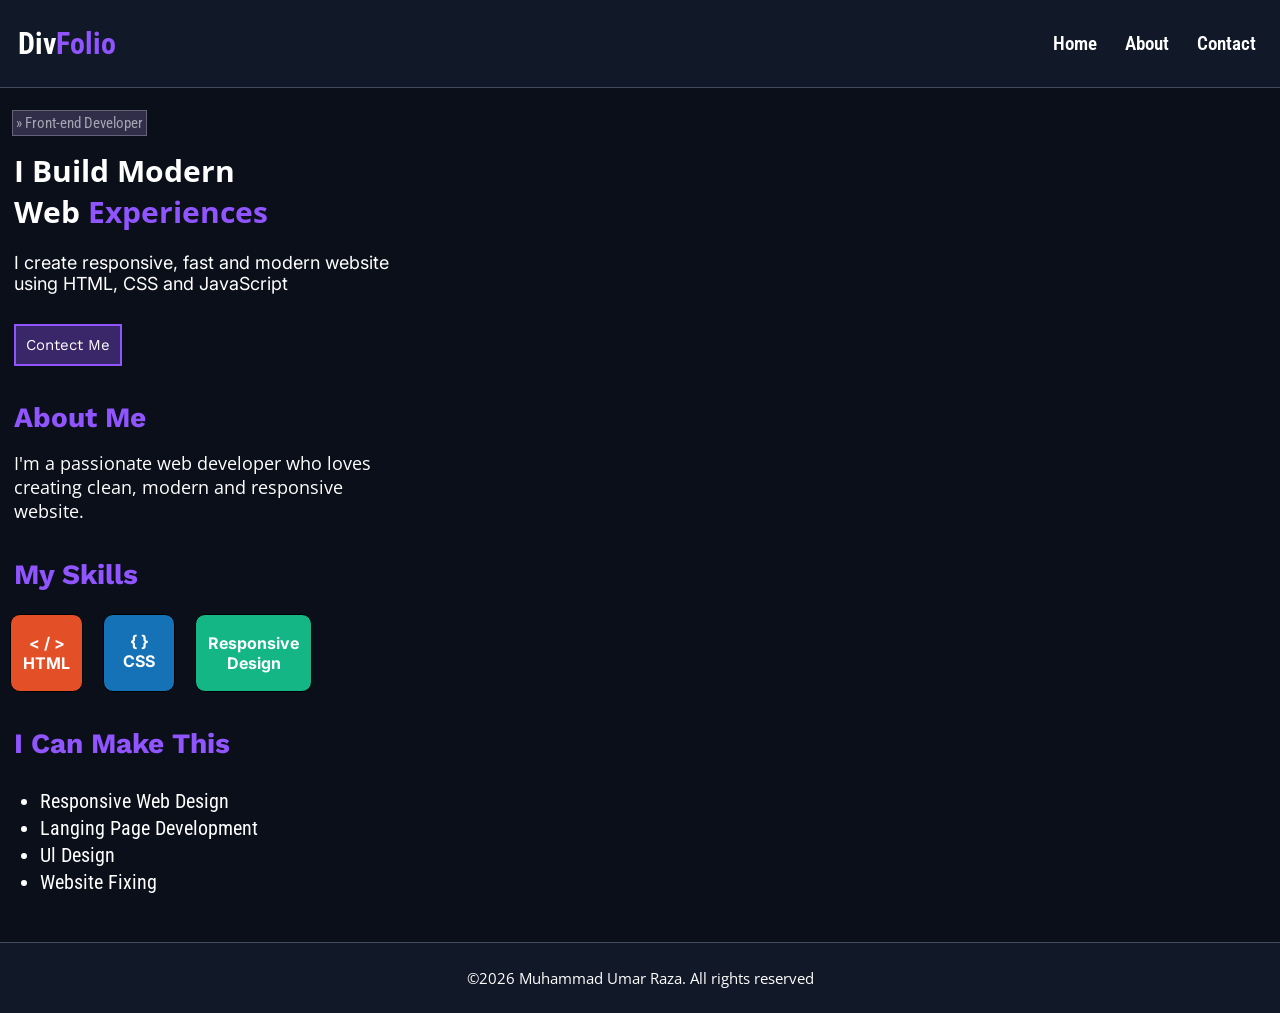
==== index.html @ 2a36b387 "Add files via upload Modern responsive portfolio website built with HTML & CSS." ====
<!DOCTYPE html>
<html lang="en">

<head>
    <meta charset="UTF-8">
    <meta name="viewport" content="width=device-width, initial-scale=1.0">
    <meta name="description"
        content="Front-end developer portfolio showcasing responsive web design skills using HTML and CSS">
    <meta name="author" content="Muhammad Umar Raza">
    <meta name="robots" content="index, follow">
    <title>DevFolio | Home</title>
    <link rel="stylesheet" href="style.css">
    <link rel="icon" type="images/png" href="logo.png">
    <!-- roboto condensed font -->
    <link rel="preconnect" href="https://fonts.googleapis.com">
    <link rel="preconnect" href="https://fonts.gstatic.com" crossorigin>
    <link href="https://fonts.googleapis.com/css2?family=Roboto+Condensed:ital,wght@0,100..900;1,100..900&display=swap"
        rel="stylesheet">
    <!-- open sans font -->
    <link rel="preconnect" href="https://fonts.googleapis.com">
    <link rel="preconnect" href="https://fonts.gstatic.com" crossorigin>
    <link href="https://fonts.googleapis.com/css2?family=Open+Sans:ital,wght@0,300..800;1,300..800&display=swap"
        rel="stylesheet">
    <!-- inter font -->
    <link rel="preconnect" href="https://fonts.googleapis.com">
    <link rel="preconnect" href="https://fonts.gstatic.com" crossorigin>
    <link
        href="https://fonts.googleapis.com/css2?family=Inter:ital,opsz,wght@0,14..32,100..900;1,14..32,100..900&display=swap"
        rel="stylesheet">
    <!-- work sans font -->
    <link rel="preconnect" href="https://fonts.googleapis.com">
    <link rel="preconnect" href="https://fonts.gstatic.com" crossorigin>
    <link href="https://fonts.googleapis.com/css2?family=Work+Sans:ital,wght@0,100..900;1,100..900&display=swap"
        rel="stylesheet">
</head>

<body>
    <header>
        <nav class="navbar">
            <div class="first">
                <ul>
                    <li>
                        <a href="index.html">
                            <h1 class="logoh1"><span class="dev">Div</span><span class="folio">Folio</span>
                            </h1>
                        </a>
                    </li>
                </ul>
            </div>
            <div class="last">
                <ul>
                    <li><a href="index.html">Home</a></li>
                    <li><a href="about.html">About</a></li>
                    <li><a href="contact.html">Contact</a></li>
                </ul>
            </div>
        </nav>
    </header>
    <main class="container">
        <p class="frontend">
            &raquo; Front-end Developer
        </p>
        <h1 class="mainh1">I build modern <br> web <span class="experiences">experiences</span></h1>
        <p class="intro">I create responsive, fast and modern website using HTML, CSS and JavaScript</p>

        <div class="aofcontact"><a href="contact.html" class="contactme">Contect Me</a></div>
        <h3 class="h3">About Me</h3>
        <p class="aboutmeh3">I'm a passionate web developer who loves creating clean, modern and responsive website.</p>
        <h3 class="mskill">My Skills</h3>
        <div class="skillbox">
            <div class="skill skill1"> &lt; &sol; &gt; <br>HTML</div>
            <div class="skill skill2"> &lcub; &rcub; <br>CSS</div>
            <div class="skill skill3"> Responsive <br>Design</div>

        </div>
        <div>
            <h3 class="lastcontent">I Can Make This</h3>
            <ul>
                <li class="points">Responsive web design</li>
                <li class="points">Langing page development</li>
                <li class="points">Ul design</li>
                <li class="points">Website Fixing</li>
            </ul>
        </div>
    </main>
    <footer class="footer">
        <p class="footpara">&copy;2026 Muhammad Umar Raza. All rights reserved</p>
    </footer>
</body>


</html>
---- style.css ----
body {
    margin: 0;
    padding: 0;
    overflow-x: auto;
    background-color: #0B0F1A;
    min-height: 100vh;
    display: flex;
    flex-direction: column;
}

header {
    position: sticky;
    top: 0;
    z-index: 5;

}

.navbar {
    background-color: #111827;
    margin: 0;
    overflow-x: auto;
    border-bottom: 1px solid rgb(70, 74, 97);
    display: flex;
    align-items: center;
    justify-content: space-between;
}

.navbar li {
    margin: 10px 0;
    list-style: none;
    user-select: none;
}

.navbar .last li {
    margin: 10px 8px;
}

.navbar a:link {
    text-decoration: none;
    font-family: "Roboto Condensed", sans-serif;
    font-weight: 600;
    color: #ffffff;
    cursor: pointer;
    -webkit-tap-highlight-color: transparent;
}

.navbar a:visited {
    color: #ffffff;
}

.navbar a:hover {
    color: #cda8f7;
}

.navbar a:active {
    color: #ffffff;
}

.navbar .logoh1 {
    font-size: 22px;
}

.navbar .dev {
    color: #ffffff;
}

.navbar .folio {
    color: #9055ff;
}

.navbar .first {
    margin-left: -22px;

}

.navbar .last ul {
    display: flex;
}

.navbar .last {
    margin-right: 10px;
    font-size: 16px;
}

.frontend {
    color: #ffffff91;
    font-family: "Roboto Condensed", sans-serif;
    font-size: 13px;
    margin: 12px;
    margin-top: 22px;
    border: 1px solid rgba(255, 255, 255, 0.253);
    display: inline-block;
    padding: 3px;
    background-color: #ab93e03d;


}

main {
    flex: 1;
}

.container .experiences {
    color: #9055ff;
}

.container .mainh1 {
    color: #ffffff;
    font-family: "Open Sans", sans-serif;
    font-size: 25px;
    margin-top: 1px;
    text-transform: capitalize;
    margin-left: 12px;
}

.contactme {
    color: #ffffff;
    border: 2px solid #9055ff;
    background-color: #9055ff59;
    text-decoration: none;
    user-select: none;
    padding: 6px;
    margin-left: 12px;
    margin-top: 10px;
    display: inline-block;
    font-family: "Work Sans", sans-serif;
    font-size: 14px;
}

.aofcontact a:link {
    color: #ffffff;
    -webkit-tap-highlight-color: transparent;
}

.aofcontact a:hover {
    background-color: #9055ff;
}

.container .intro {
    color: #ffffff;
    font-family: "Inter", sans-serif;
    font-size: 13px;
    width: 300px;
    margin-left: 12px;
}

.skillbox {
    display: flex;
    margin-top: -8px;
}

.skill {
    margin: 0 10px;
    padding: 16px 10px;
    text-align: center;
    justify-self: center;
    border: 1px solid black;
    border-radius: 10px;
    font-family: "Inter", sans-serif;
}

.skill1 {
    background-color: #E34F26;
    color: #ffffff;
    font-weight: 700;
}

.skill2 {
    background-color: #1572B6;
    color: #ffffff;
    font-weight: 700;
    padding: 16px 16px;

}

.skill3 {
    background-color: #15b686;
    color: #ffffff;
    font-weight: 700;
    padding: 16px 16px;
}

.mskill {
    color: #9055ff;
    font-family: "Work Sans", sans-serif;
    font-weight: 700;
    margin-left: 10px;
    margin-top: 30px;

}

.h3 {
    color: #9055ff;
    font-family: "Work Sans", sans-serif;
    margin-top: 30px;
    margin-left: 12px;
}

.aboutmeh3 {
    margin-left: 12px;
    margin-top: -11px;
    width: 300px;
    color: #ffffff;
    font-family: "Open Sans", sans-serif;
    font-size: 14px;
}

.footpara {
    color: #ffffff;
    margin: 25px 40px;

}

.footer {
    background-color: #111827;
    border-top: 1px solid rgb(70, 74, 97);
    margin-top: 30px;
    display: flex;
    align-items: center;
    justify-content: center;
    font-family: "Open Sans", sans-serif;
    font-size: 15px;
    text-align: center;

}

.lastcontent {
    color: #9055ff;
    font-family: "Work Sans", sans-serif;
    font-weight: 700;
    margin-left: 10px;
    margin-top: 30px;
}

.points {
    color: #ffffff;
    font-family: "Roboto Condensed", sans-serif;
    text-transform: capitalize;
    line-height: 25px;
    font-size: 15px;
}

.about {
    display: flex;
    flex-direction: column;
    text-align: center;
}

.about h2 {
    color: #ffffff;
    font-family: "Inter", sans-serif;
    font-size: 26px;
}

.about .me {
    color: #9055ff;
}

.about p {
    color: #b5b7d1;
    font-family: "Inter", sans-serif;
    margin: 20px 50px;

}

section {
    flex: 1;
}

.contactof {
    color: #ffffff;
    font-family: "Inter", sans-serif;
    font-size: 26px;
}

.contme {
    color: #9055ff;

}

.fullcontact {
    display: flex;
    align-items: center;
    flex-direction: column;
}

.firstpara {
    color: #ffffff;
    margin: 10px 50px;
    font-size: 16px;
    font-family: "Inter", sans-serif;
}

.no {
    color: white;
    font-family: "Roboto Condensed", sans-serif;
}

.no a:link {
    color: #9055ff;
    text-decoration: none;
}
.no a:visited{
    color: #9055ff;
}
.no a:hover{
    text-decoration: underline;
}

@media only screen and (min-width: 500px) {
    .navbar li {
        margin: 26px 0;
    }
    .navbar .last li {
    margin: 10px 14px;
}
.navbar .logoh1 {
    font-size: 30px;
}
.navbar .last {
    margin-right: 10px;
    font-size: 19px;
}
.frontend{
    font-size: 15px;
}
.container .mainh1 {
    font-size: 30px;
    margin-top: 2px;
    margin-left: 14px;
}

.contactme {
    padding: 10px;
    margin-left: 14px;
    margin-top: 12px;
    font-size: 15px;
}

.container .intro {
    font-size: 16px;
    width: 400px;
    margin-left: 14px;
}

.skillbox {
    margin-top: -5px;
}

.skill {
    margin: 0 10px;
    padding: 18px 12px;
}


.skill2 {
    padding: 16px 19px;

}


.mskill {
    margin-left: 14px;
    margin-top: 35px;
    font-size: 24px;

}

.h3 {
    margin-top: 35px;
    margin-left: 14px;
    font-size: 24px;
}

.aboutmeh3 {
    margin-left: 14px;
    margin-top: -11px;
    width: 400px;
    font-size: 16px;
}

.lastcontent {
    margin-left: 14px;
    margin-top: 35px;
    font-size: 24px;
}

.points {
    line-height: 27px;
    font-size: 17px;
}

.about h2 {
    font-size: 30px;
}

.about p {
    margin: 20px 70px;
    font-size: 18px;
}

.contactof {
    font-size: 30px;
}


.firstpara {
    margin: 12px 50px;
    font-size: 18px;
}

.no {
    font-size: 18px;
}

}

@media only screen and (min-width: 1024px) {
  
.about p {
    margin: 20px 280px;
}

.no {
    font-size: 18px;
    margin-top: 30px;
}
.container .intro {
    font-size: 18px;
}
.mskill{
    font-size: 28px;
}
.h3{
    font-size: 28px;
}
.aboutmeh3{
    font-size: 18px;
}
.lastcontent{
    font-size: 28px;
}
.points{
    font-size: 20px;
}
.about h2{
    font-size: 35px;
}
.about p{
    font-size: 20px;
}
.contactof{
    font-size: 35px;
}
.firstpara{
    font-size: 20px;
}
.no{
    font-size: 20px;
}
}
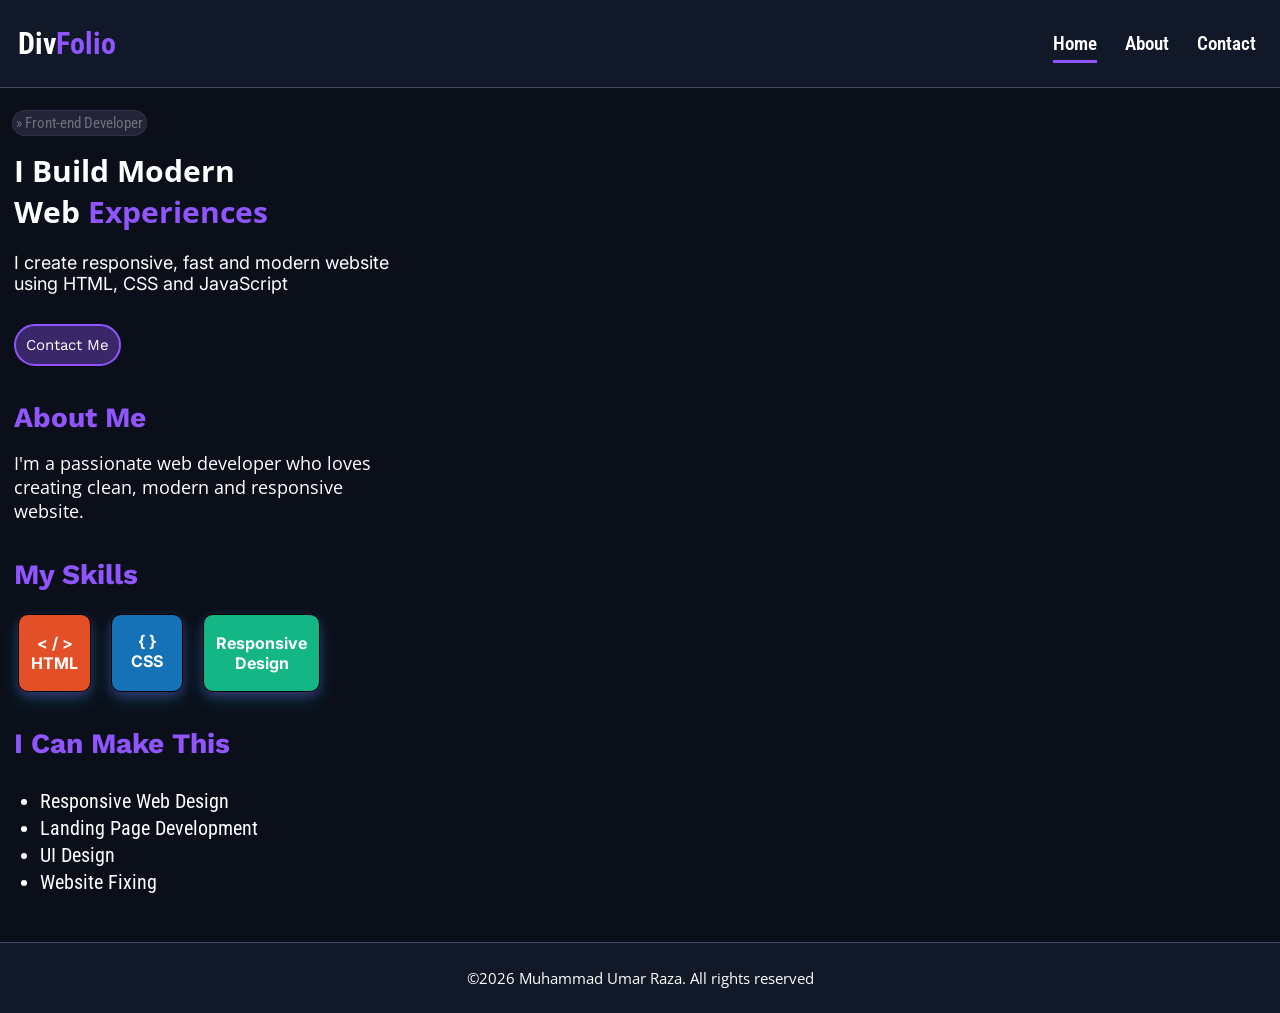
==== commit 5c230310: "Fix navigation links and typos in index.html Updated navigation links and corrected typos in the con" ====
--- a/index.html
+++ b/index.html
@@ -49,7 +49,7 @@
             </div>
             <div class="last">
                 <ul>
-                    <li><a href="index.html">Home</a></li>
+                    <li><a href="index.html" class="activebutton">Home</a></li>
                     <li><a href="about.html">About</a></li>
                     <li><a href="contact.html">Contact</a></li>
                 </ul>
@@ -63,7 +63,7 @@
         <h1 class="mainh1">I build modern <br> web <span class="experiences">experiences</span></h1>
         <p class="intro">I create responsive, fast and modern website using HTML, CSS and JavaScript</p>
 
-        <div class="aofcontact"><a href="contact.html" class="contactme">Contect Me</a></div>
+        <div class="aofcontact"><a href="contact.html" class="contactme">Contact Me</a></div>
         <h3 class="h3">About Me</h3>
         <p class="aboutmeh3">I'm a passionate web developer who loves creating clean, modern and responsive website.</p>
         <h3 class="mskill">My Skills</h3>
@@ -77,8 +77,8 @@
             <h3 class="lastcontent">I Can Make This</h3>
             <ul>
                 <li class="points">Responsive web design</li>
-                <li class="points">Langing page development</li>
-                <li class="points">Ul design</li>
+                <li class="points">Landing page development</li>
+                <li class="points">UI design</li>
                 <li class="points">Website Fixing</li>
             </ul>
         </div>
@@ -89,4 +89,4 @@
 </body>
 
 
-</html>+</html>
--- a/style.css
+++ b/style.css
@@ -49,7 +49,7 @@
 }
 
 .navbar a:hover {
-    color: #cda8f7;
+    color: #f0e3ff;
 }
 
 .navbar a:active {
@@ -81,17 +81,23 @@
     margin-right: 10px;
     font-size: 16px;
 }
-
+.last a.activebutton{
+    text-decoration: underline;
+    text-decoration-color: #9055ff;
+    text-decoration-thickness: 3px;
+    text-underline-offset: 10px;
+}
 .frontend {
-    color: #ffffff91;
+    color: #ffffff59;
     font-family: "Roboto Condensed", sans-serif;
     font-size: 13px;
     margin: 12px;
     margin-top: 22px;
-    border: 1px solid rgba(255, 255, 255, 0.253);
+    border: 1px solid rgba(255, 255, 255, 0.062);
     display: inline-block;
     padding: 3px;
-    background-color: #ab93e03d;
+    background-color: #ab93e028;
+    border-radius: 14px;
 
 
 }
@@ -125,6 +131,7 @@
     display: inline-block;
     font-family: "Work Sans", sans-serif;
     font-size: 14px;
+    border-radius: 25px;
 }
 
 .aofcontact a:link {
@@ -139,7 +146,7 @@
 .container .intro {
     color: #ffffff;
     font-family: "Inter", sans-serif;
-    font-size: 13px;
+    font-size: 15px;
     width: 300px;
     margin-left: 12px;
 }
@@ -147,6 +154,7 @@
 .skillbox {
     display: flex;
     margin-top: -8px;
+    margin-left: 8px;
 }
 
 .skill {
@@ -157,6 +165,8 @@
     border: 1px solid black;
     border-radius: 10px;
     font-family: "Inter", sans-serif;
+    box-shadow: 0 4px 10px rgba(144, 85, 255, 0.3),
+                0 8px 20px rgba(0, 255, 255, 0.15);
 }
 
 .skill1 {
@@ -202,7 +212,7 @@
     width: 300px;
     color: #ffffff;
     font-family: "Open Sans", sans-serif;
-    font-size: 14px;
+    font-size: 15px;
 }
 
 .footpara {
@@ -237,7 +247,7 @@
     font-family: "Roboto Condensed", sans-serif;
     text-transform: capitalize;
     line-height: 25px;
-    font-size: 15px;
+    font-size: 16px;
 }
 
 .about {
@@ -260,6 +270,8 @@
     color: #b5b7d1;
     font-family: "Inter", sans-serif;
     margin: 20px 50px;
+    border-bottom: 3px solid #b5b7d1;
+    padding-bottom: 20px;
 
 }
 
@@ -275,7 +287,6 @@
 
 .contme {
     color: #9055ff;
-
 }
 
 .fullcontact {
@@ -285,26 +296,38 @@
 }
 
 .firstpara {
-    color: #ffffff;
-    margin: 10px 50px;
+    color: #b5b7d1;
     font-size: 16px;
     font-family: "Inter", sans-serif;
-}
-
+    border-bottom: 3px solid #b5b7d1;
+    padding-bottom: 20px;
+
+}
+.secpara{
+    margin-top: 30px;
+}
+.firstcontainer{
+    margin: 10px 15vw;
+    text-align: center;
+}
 .no {
-    color: white;
+    color: #9055ff;
     font-family: "Roboto Condensed", sans-serif;
+    padding-bottom: 15px;
+    padding: 2px 50px;
 }
 
 .no a:link {
-    color: #9055ff;
+    color: #ffffff;
     text-decoration: none;
+    margin-left: 12px;
 }
 .no a:visited{
-    color: #9055ff;
+    color: #ffffff;
 }
 .no a:hover{
     text-decoration: underline;
+    text-decoration-color: #a6caff;
 }
 
 @media only screen and (min-width: 500px) {
@@ -458,4 +481,4 @@
 .no{
     font-size: 20px;
 }
-}+}
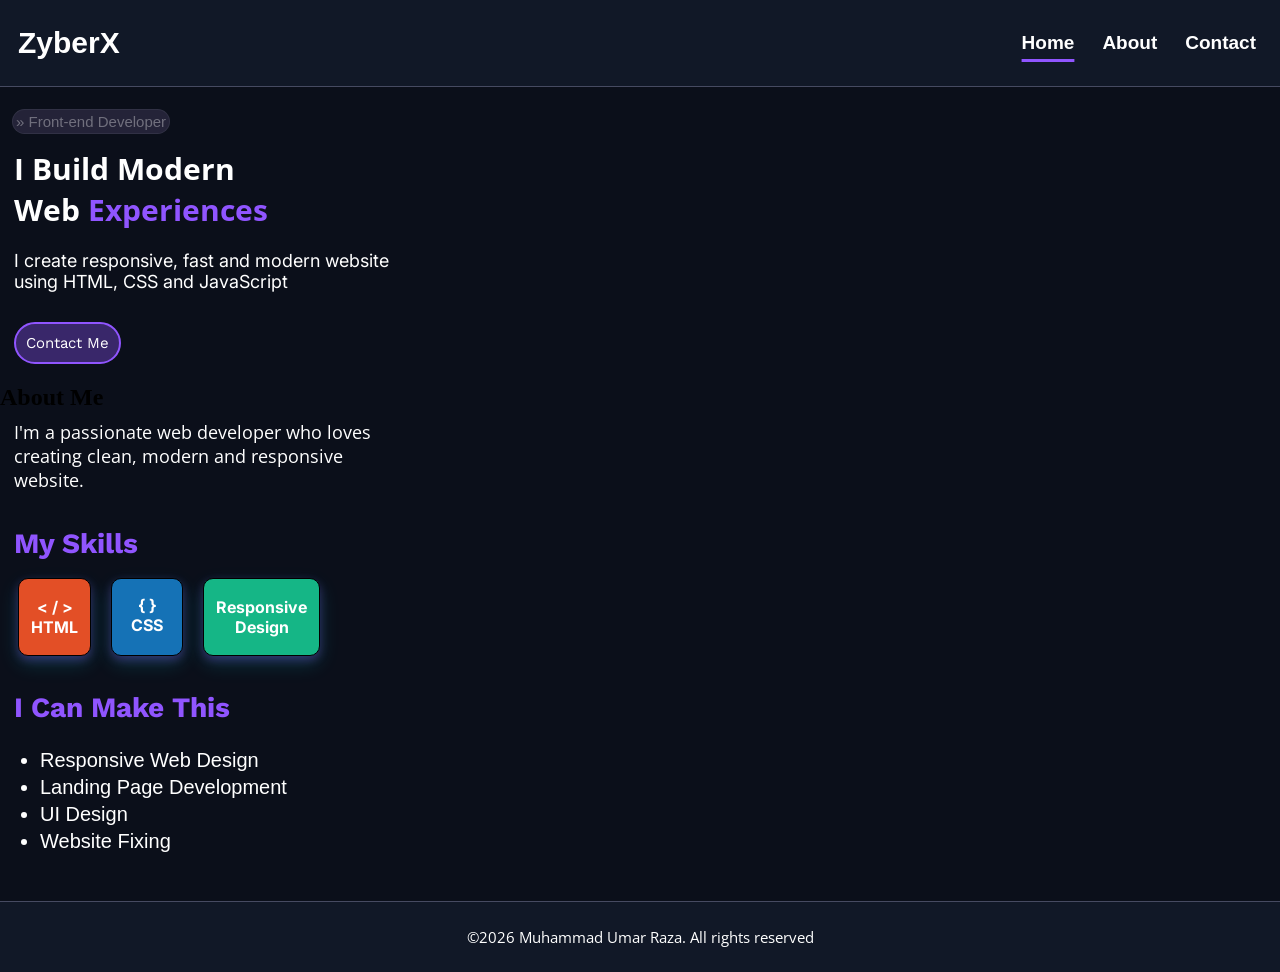
==== commit f875a8d2: "Update index.html" ====
--- a/index.html
+++ b/index.html
@@ -4,18 +4,15 @@
 <head>
     <meta charset="UTF-8">
     <meta name="viewport" content="width=device-width, initial-scale=1.0">
-    <meta name="description"
-        content="Front-end developer portfolio showcasing responsive web design skills using HTML and CSS">
+    <meta name="description" content="Front-end developer portfolio showcasing responsive web design skills using HTML and CSS">
     <meta name="author" content="Muhammad Umar Raza">
+    <meta name="creator" content="Muhammad Umar Raza">
+<meta name="publisher" content="Muhammad Umar Raza">
     <meta name="robots" content="index, follow">
-    <title>DevFolio | Home</title>
+    <meta name="theme-color" content="#0B0F1A">
+    <title>ZyberX | Home</title>
     <link rel="stylesheet" href="style.css">
     <link rel="icon" type="images/png" href="logo.png">
-    <!-- roboto condensed font -->
-    <link rel="preconnect" href="https://fonts.googleapis.com">
-    <link rel="preconnect" href="https://fonts.gstatic.com" crossorigin>
-    <link href="https://fonts.googleapis.com/css2?family=Roboto+Condensed:ital,wght@0,100..900;1,100..900&display=swap"
-        rel="stylesheet">
     <!-- open sans font -->
     <link rel="preconnect" href="https://fonts.googleapis.com">
     <link rel="preconnect" href="https://fonts.gstatic.com" crossorigin>
@@ -41,7 +38,7 @@
                 <ul>
                     <li>
                         <a href="index.html">
-                            <h1 class="logoh1"><span class="dev">Div</span><span class="folio">Folio</span>
+                            <h1 class="logoh1">Zyber<span class="x">X</span>
                             </h1>
                         </a>
                     </li>
@@ -64,9 +61,10 @@
         <p class="intro">I create responsive, fast and modern website using HTML, CSS and JavaScript</p>
 
         <div class="aofcontact"><a href="contact.html" class="contactme">Contact Me</a></div>
-        <h3 class="h3">About Me</h3>
+        
+        <h2 class="ah3">About Me</h2>
         <p class="aboutmeh3">I'm a passionate web developer who loves creating clean, modern and responsive website.</p>
-        <h3 class="mskill">My Skills</h3>
+        <h2 class="mskill">My Skills</h2>
         <div class="skillbox">
             <div class="skill skill1"> &lt; &sol; &gt; <br>HTML</div>
             <div class="skill skill2"> &lcub; &rcub; <br>CSS</div>
@@ -74,7 +72,7 @@
 
         </div>
         <div>
-            <h3 class="lastcontent">I Can Make This</h3>
+            <h2 class="lastcontent">I Can Make This</h2>
             <ul>
                 <li class="points">Responsive web design</li>
                 <li class="points">Landing page development</li>
--- a/style.css
+++ b/style.css
@@ -428,7 +428,6 @@
 
 
 .firstpara {
-    margin: 12px 50px;
     font-size: 18px;
 }
 
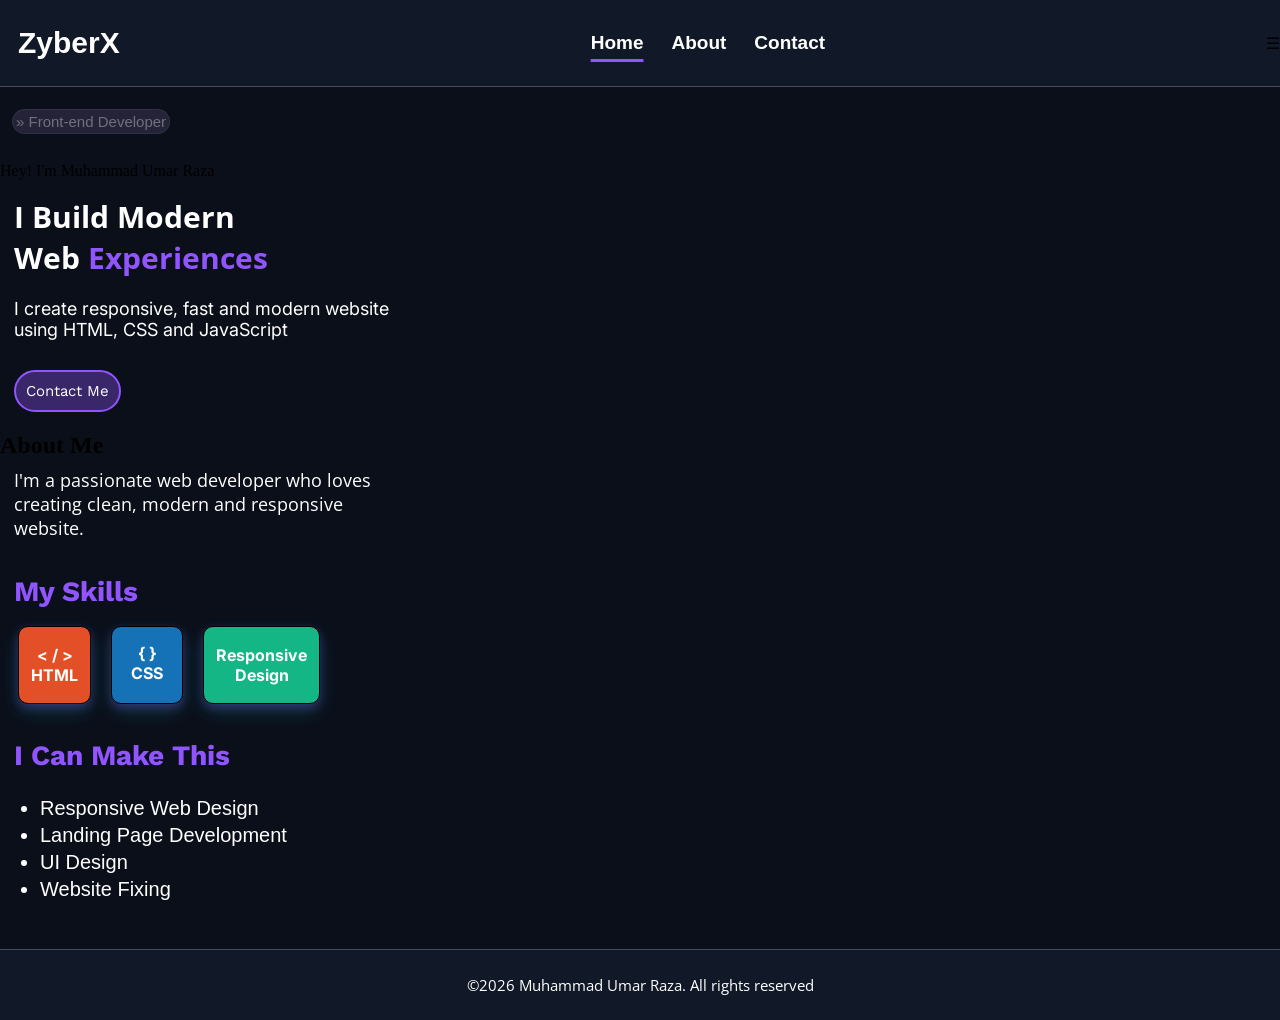
==== commit d8b44123: "Refactor index.html for improved SEO and responsiveness Updated the portfolio description and added " ====
--- a/index.html
+++ b/index.html
@@ -4,12 +4,13 @@
 <head>
     <meta charset="UTF-8">
     <meta name="viewport" content="width=device-width, initial-scale=1.0">
-    <meta name="description" content="Front-end developer portfolio showcasing responsive web design skills using HTML and CSS">
+    <meta name="description" content="Front-end developer portfolio showcasing responsive web design skills using HTML and CSS and made by Muhammad Umar Raza">
     <meta name="author" content="Muhammad Umar Raza">
     <meta name="creator" content="Muhammad Umar Raza">
-<meta name="publisher" content="Muhammad Umar Raza">
+    <meta name="publisher" content="Muhammad Umar Raza">
     <meta name="robots" content="index, follow">
     <meta name="theme-color" content="#0B0F1A">
+    <meta property="og:site_name" content="ZyberX">
     <title>ZyberX | Home</title>
     <link rel="stylesheet" href="style.css">
     <link rel="icon" type="images/png" href="logo.png">
@@ -45,18 +46,20 @@
                 </ul>
             </div>
             <div class="last">
-                <ul>
+                <ul id="slidebar">
                     <li><a href="index.html" class="activebutton">Home</a></li>
                     <li><a href="about.html">About</a></li>
                     <li><a href="contact.html">Contact</a></li>
                 </ul>
             </div>
+            <div class="hamburger" id="hamburger">&#9776;</div>
         </nav>
     </header>
     <main class="container">
         <p class="frontend">
             &raquo; Front-end Developer
         </p>
+        <p class="myname">Hey! I'm Muhammad Umar Raza</p>
         <h1 class="mainh1">I build modern <br> web <span class="experiences">experiences</span></h1>
         <p class="intro">I create responsive, fast and modern website using HTML, CSS and JavaScript</p>
 
@@ -84,7 +87,6 @@
     <footer class="footer">
         <p class="footpara">&copy;2026 Muhammad Umar Raza. All rights reserved</p>
     </footer>
+    <script src="script.js"></script>
 </body>
-
-
 </html>
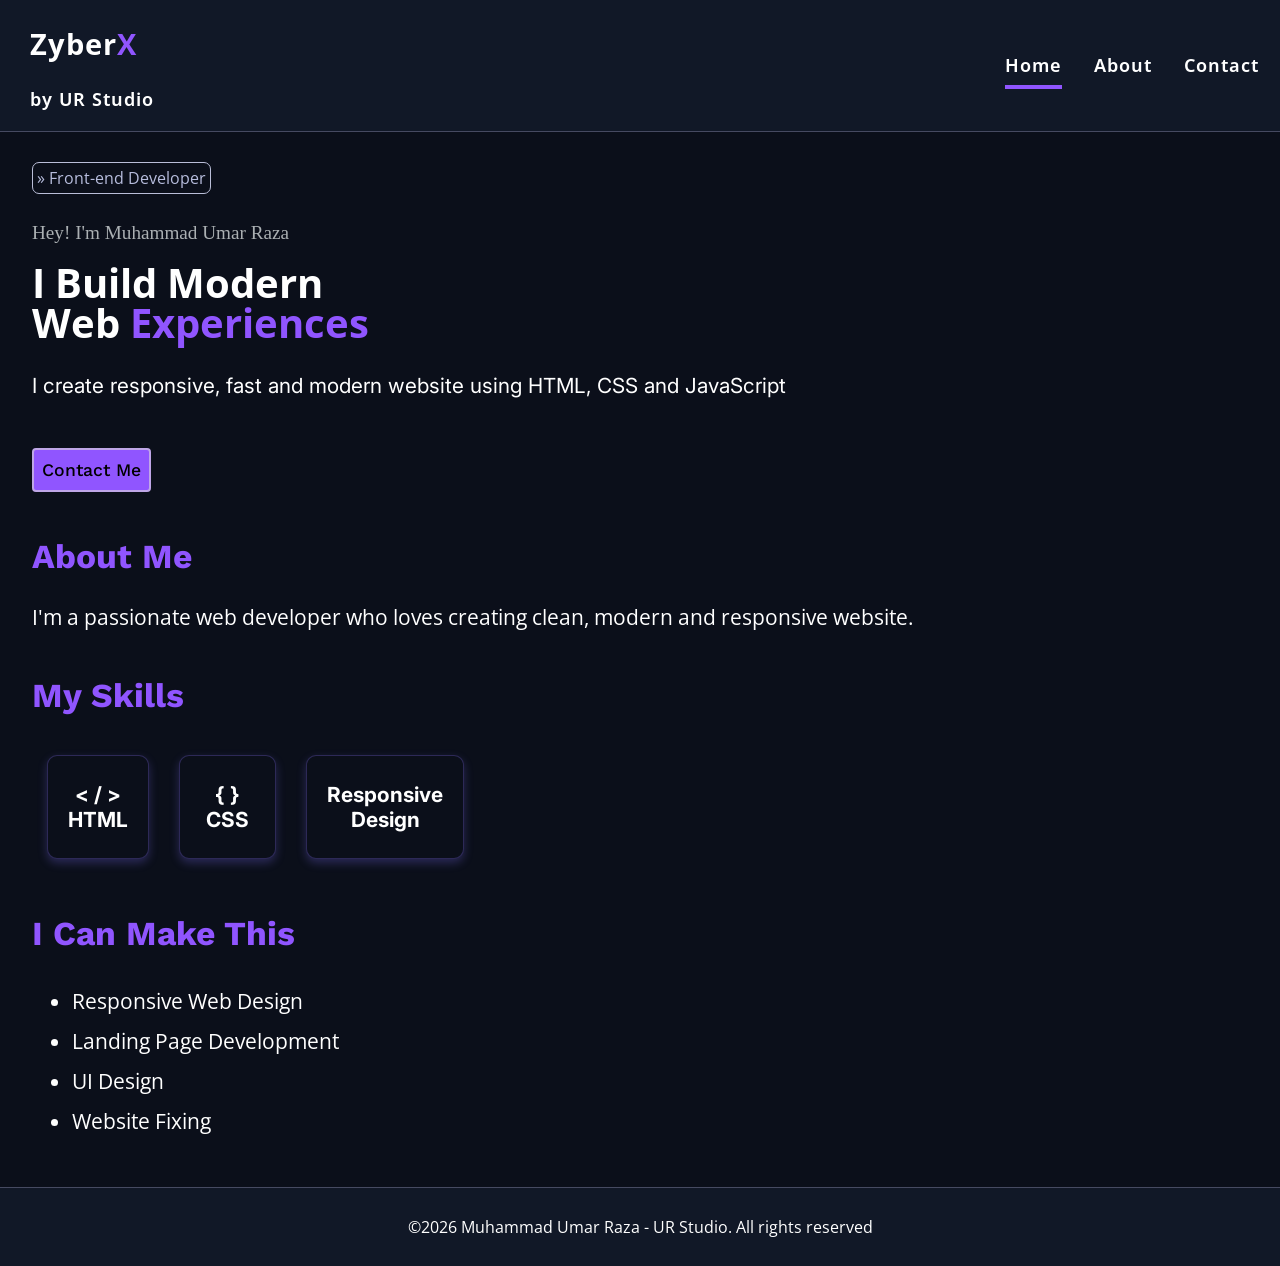
==== commit c77354c8: "Update index.html" ====
--- a/index.html
+++ b/index.html
@@ -41,6 +41,7 @@
                         <a href="index.html">
                             <h1 class="logoh1">Zyber<span class="x">X</span>
                             </h1>
+                            <p class="brandname">by UR Studio</p>
                         </a>
                     </li>
                 </ul>
@@ -85,7 +86,7 @@
         </div>
     </main>
     <footer class="footer">
-        <p class="footpara">&copy;2026 Muhammad Umar Raza. All rights reserved</p>
+        <p class="footpara">&copy;2026 Muhammad Umar Raza - UR Studio. All rights reserved</p>
     </footer>
     <script src="script.js"></script>
 </body>
--- a/style.css
+++ b/style.css
@@ -1,11 +1,27 @@
+::-webkit-scrollbar{
+    width: 8px;
+}
+::-webkit-scrollbar-track{
+    background: #111827;
+}
+::-webkit-scrollbar-thumb{
+    background: #9055ff;
+    border-radius: 10px;
+}
 body {
     margin: 0;
     padding: 0;
-    overflow-x: auto;
     background-color: #0B0F1A;
     min-height: 100vh;
     display: flex;
     flex-direction: column;
+    overflow-x: hidden;
+}
+
+:root {
+    --main-color: #ffffff;
+    --sec-color: #9055ff;
+    --about-contact: #b5b7d1;
 }
 
 header {
@@ -18,7 +34,6 @@
 .navbar {
     background-color: #111827;
     margin: 0;
-    overflow-x: auto;
     border-bottom: 1px solid rgb(70, 74, 97);
     display: flex;
     align-items: center;
@@ -37,186 +52,211 @@
 
 .navbar a:link {
     text-decoration: none;
-    font-family: "Roboto Condensed", sans-serif;
-    font-weight: 600;
-    color: #ffffff;
+    font-family: "Open Sans", sans-serif;
+    font-weight: 500;
+    color: var(--main-color);
     cursor: pointer;
     -webkit-tap-highlight-color: transparent;
+    letter-spacing: 0.1px;
+    font-size: 1rem;
+    transition: color 0.2s ease-in 0s;
 }
 
 .navbar a:visited {
-    color: #ffffff;
+    color: var(--main-color);
 }
 
 .navbar a:hover {
-    color: #f0e3ff;
+    color: #c7c7c7;
 }
 
 .navbar a:active {
-    color: #ffffff;
+    color: var(--main-color);
 }
 
 .navbar .logoh1 {
-    font-size: 22px;
-}
-
-.navbar .dev {
-    color: #ffffff;
-}
-
-.navbar .folio {
-    color: #9055ff;
+    font-size: 1.5rem;
+    font-family: "Open Sans", sans-serif;
+}
+
+.navbar .x {
+    color: var(--sec-color);
 }
 
 .navbar .first {
-    margin-left: -22px;
+    margin-left: -21px;
 
 }
 
 .navbar .last ul {
     display: flex;
+    flex-direction: column;
+    align-items: flex-start;
+    justify-content: center;
+    position: fixed;
+    right: -100%;
+    top: 10%;
+    background-color: #7647ce;
+    transition: all 0.4s ease 0s;
+    border-top-left-radius: 10px;
+    border-bottom-left-radius: 10px;
+    height: 25vh;
 }
 
 .navbar .last {
     margin-right: 10px;
     font-size: 16px;
-}
-.last a.activebutton{
-    text-decoration: underline;
-    text-decoration-color: #9055ff;
-    text-decoration-thickness: 3px;
-    text-underline-offset: 10px;
-}
+    
+}
+.navbar .last ul.active{
+    right: 0;
+}
+
+.hamburger{
+    color: white;
+    margin-right: 10px;
+    cursor: pointer;
+    font-size: 23px;
+    user-select: none;
+    
+    
+}
+.container {
+    padding-left: 25px;
+}
+
 .frontend {
-    color: #ffffff59;
-    font-family: "Roboto Condensed", sans-serif;
-    font-size: 13px;
-    margin: 12px;
+    color: rgb(183, 189, 221);
+    font-family: "Open Sans", sans-serif;
+    font-size: 0.8rem;
     margin-top: 22px;
-    border: 1px solid rgba(255, 255, 255, 0.062);
+    border: 1px solid rgb(186, 190, 216);
     display: inline-block;
-    padding: 3px;
-    background-color: #ab93e028;
-    border-radius: 14px;
-
-
-}
-
+    background-color: #0B0F1A;
+    border-radius: 5px;
+    padding: 4px;
+}
+.myname{
+    color: rgb(171, 176, 179);
+    margin-top: 12px;
+    font-size: 1rem;
+}
 main {
     flex: 1;
 }
 
 .container .experiences {
-    color: #9055ff;
+    color: var(--sec-color);
 }
 
 .container .mainh1 {
-    color: #ffffff;
+    color: var(--main-color);
     font-family: "Open Sans", sans-serif;
-    font-size: 25px;
+    font-size: 28px;
     margin-top: 1px;
     text-transform: capitalize;
-    margin-left: 12px;
+    line-height: 30px;
 }
 
 .contactme {
-    color: #ffffff;
-    border: 2px solid #9055ff;
-    background-color: #9055ff59;
+    color: black;
+    border: 2px solid rgb(191, 166, 231);
+    background-color: var(--sec-color);
     text-decoration: none;
     user-select: none;
-    padding: 6px;
-    margin-left: 12px;
+    padding: 8px 6px;
     margin-top: 10px;
     display: inline-block;
     font-family: "Work Sans", sans-serif;
-    font-size: 14px;
-    border-radius: 25px;
-}
+    font-size: 15px;
+    border-radius: 4px;
+    font-weight: 500;
+}
+
 
 .aofcontact a:link {
-    color: #ffffff;
+    color: black;
     -webkit-tap-highlight-color: transparent;
+    transition: background-color 0.3s ease-in 0s;
 }
 
 .aofcontact a:hover {
-    background-color: #9055ff;
+    background-color: #7647ce;
 }
 
 .container .intro {
-    color: #ffffff;
+    color: var(--main-color);
     font-family: "Inter", sans-serif;
-    font-size: 15px;
+    font-size: 1rem;
     width: 300px;
-    margin-left: 12px;
+    margin-top: 20px;
 }
 
 .skillbox {
     display: flex;
-    margin-top: -8px;
-    margin-left: 8px;
+    margin-top: 20px;
+
+
 }
 
 .skill {
+    color: var(--main-color);
+    background-color: #0B0F1A;
     margin: 0 10px;
     padding: 16px 10px;
     text-align: center;
-    justify-self: center;
-    border: 1px solid black;
+    display: flex;
+    align-items: center;
+    justify-content: center;
+    border: 1px solid rgba(123, 104, 228, 0.3);
     border-radius: 10px;
     font-family: "Inter", sans-serif;
-    box-shadow: 0 4px 10px rgba(144, 85, 255, 0.3),
-                0 8px 20px rgba(0, 255, 255, 0.15);
+    box-shadow: 0 4px 10px rgba(116, 104, 228, 0.3);
+
+
 }
 
 .skill1 {
-    background-color: #E34F26;
-    color: #ffffff;
     font-weight: 700;
 }
 
 .skill2 {
-    background-color: #1572B6;
-    color: #ffffff;
     font-weight: 700;
     padding: 16px 16px;
 
 }
 
 .skill3 {
-    background-color: #15b686;
-    color: #ffffff;
     font-weight: 700;
     padding: 16px 16px;
 }
 
 .mskill {
-    color: #9055ff;
+    color: var(--sec-color);
     font-family: "Work Sans", sans-serif;
     font-weight: 700;
-    margin-left: 10px;
-    margin-top: 30px;
-
-}
-
-.h3 {
-    color: #9055ff;
+    margin-top: 45px;
+    font-size: 1.4rem;
+
+}
+
+.ah3 {
+    color: var(--sec-color);
     font-family: "Work Sans", sans-serif;
-    margin-top: 30px;
-    margin-left: 12px;
+    margin-top: 45px;
+    font-size: 1.4rem;
 }
 
 .aboutmeh3 {
-    margin-left: 12px;
-    margin-top: -11px;
+    margin-top: 11px;
     width: 300px;
-    color: #ffffff;
+    color: var(--main-color);
     font-family: "Open Sans", sans-serif;
-    font-size: 15px;
+    font-size: 1rem;
 }
 
 .footpara {
-    color: #ffffff;
+    color: var(--main-color);
     margin: 25px 40px;
 
 }
@@ -235,19 +275,19 @@
 }
 
 .lastcontent {
-    color: #9055ff;
+    color: var(--sec-color);
     font-family: "Work Sans", sans-serif;
     font-weight: 700;
-    margin-left: 10px;
-    margin-top: 30px;
+    font-size: 1.4rem;
+    margin-top: 50px;
 }
 
 .points {
-    color: #ffffff;
-    font-family: "Roboto Condensed", sans-serif;
+    color: var(--main-color);
+    font-family: "Open Sans", sans-serif;
     text-transform: capitalize;
-    line-height: 25px;
-    font-size: 16px;
+    line-height: 28px;
+    font-size: 1rem;
 }
 
 .about {
@@ -256,23 +296,45 @@
     text-align: center;
 }
 
-.about h2 {
-    color: #ffffff;
+.firstabout h2 {
+    color: var(--main-color);
     font-family: "Inter", sans-serif;
-    font-size: 26px;
-}
-
-.about .me {
-    color: #9055ff;
-}
-
-.about p {
-    color: #b5b7d1;
+    font-size: 1.8rem;
+    margin-left: 22px;
+    margin-top: 25px;
+}
+
+.firstabout .me {
+    color: var(--sec-color);
+}
+
+.about>div {
+    color: var(--main-color);
     font-family: "Inter", sans-serif;
-    margin: 20px 50px;
-    border-bottom: 3px solid #b5b7d1;
-    padding-bottom: 20px;
-
+    border: 2px solid white;
+    margin: 10px 10vw;
+    padding: 3vh 10px;
+    display: flex;
+    align-items: center;
+    border-radius: 8px;
+
+
+}
+
+.about>div svg {
+    margin: 0 15px;
+    margin-left: 8px;
+}
+
+.iconorname {
+    display: flex;
+    flex-direction: column;
+    align-items: flex-start;
+}
+
+.introname {
+    color: var(--about-contact);
+    font-size: 0.9rem;
 }
 
 section {
@@ -280,204 +342,330 @@
 }
 
 .contactof {
-    color: #ffffff;
+    color: var(--main-color);
     font-family: "Inter", sans-serif;
-    font-size: 26px;
+    font-size: 1.8rem;
+    margin-left: 22px;
+    margin-top: 25px;
+
 }
 
 .contme {
-    color: #9055ff;
-}
-
-.fullcontact {
-    display: flex;
-    align-items: center;
-    flex-direction: column;
-}
-
-.firstpara {
-    color: #b5b7d1;
-    font-size: 16px;
-    font-family: "Inter", sans-serif;
-    border-bottom: 3px solid #b5b7d1;
-    padding-bottom: 20px;
-
-}
-.secpara{
-    margin-top: 30px;
-}
-.firstcontainer{
-    margin: 10px 15vw;
-    text-align: center;
-}
-.no {
-    color: #9055ff;
-    font-family: "Roboto Condensed", sans-serif;
-    padding-bottom: 15px;
-    padding: 2px 50px;
-}
-
-.no a:link {
-    color: #ffffff;
-    text-decoration: none;
-    margin-left: 12px;
-}
-.no a:visited{
-    color: #ffffff;
-}
-.no a:hover{
+    color: var(--sec-color);
+}
+
+.iconorname a:link {
+    color: var(--main-color);
     text-decoration: underline;
-    text-decoration-color: #a6caff;
-}
-
-@media only screen and (min-width: 500px) {
+    transition: color 0.2s ease-in 0s;
+}
+
+.iconorname a:visited {
+    color: var(--main-color);
+}
+
+.iconorname a:hover {
+    color: var(--sec-color);
+    text-decoration: underline;
+
+}
+
+.iconorname a:active {
+    color: var(--main-color);
+}
+
+@media only screen and (min-width: 480px) {
     .navbar li {
-        margin: 26px 0;
-    }
+        margin: 25px 0;
+    }
+
     .navbar .last li {
-    margin: 10px 14px;
-}
-.navbar .logoh1 {
-    font-size: 30px;
-}
-.navbar .last {
-    margin-right: 10px;
-    font-size: 19px;
-}
-.frontend{
-    font-size: 15px;
-}
-.container .mainh1 {
-    font-size: 30px;
-    margin-top: 2px;
-    margin-left: 14px;
-}
-
-.contactme {
-    padding: 10px;
-    margin-left: 14px;
+        margin: 25px 16px;
+    }
+
+    .navbar a:link {
+        font-weight: 600;
+        letter-spacing: 0.3px;
+        font-size: 1.1rem;
+    }
+
+    .navbar .logoh1 {
+        font-size: 1.6rem;
+        font-family: "Open Sans", sans-serif;
+    }
+
+    .navbar .first {
+        margin-left: -15px;
+
+    }
+
+    .navbar .last {
+        margin-right: 10px;
+    }
+    .navbar .last ul{
+        flex-direction: row;
+        position: static;
+        align-items: normal;
+        justify-content: normal;
+        right: auto;
+        top: auto;
+        background-color: transparent;
+        transition: none;
+        border-top-left-radius: 0;
+        border-bottom-left-radius: 0;
+        height: auto;
+} 
+        
+    .last a.activebutton {
+    text-decoration: underline;
+    text-decoration-color: var(--sec-color);
+    text-decoration-thickness: 3.5px;
+    text-underline-offset: 13px;
+    }
+    .hamburger{
+        display: none;
+    }
+    .container {
+        padding-left: 2rem;
+    }
+
+    .frontend {
+        font-size: 1rem;
+        margin-top: 30px;
+        border-radius: 7px;
+        padding: 4px;
+    }
+
+    .myname{
+    color: rgb(171, 176, 179);
     margin-top: 12px;
-    font-size: 15px;
-}
-
-.container .intro {
-    font-size: 16px;
-    width: 400px;
-    margin-left: 14px;
-}
-
-.skillbox {
-    margin-top: -5px;
-}
-
-.skill {
-    margin: 0 10px;
-    padding: 18px 12px;
-}
-
-
-.skill2 {
-    padding: 16px 19px;
-
-}
-
-
-.mskill {
-    margin-left: 14px;
-    margin-top: 35px;
-    font-size: 24px;
-
-}
-
-.h3 {
-    margin-top: 35px;
-    margin-left: 14px;
-    font-size: 24px;
-}
-
-.aboutmeh3 {
-    margin-left: 14px;
-    margin-top: -11px;
-    width: 400px;
-    font-size: 16px;
-}
-
-.lastcontent {
-    margin-left: 14px;
-    margin-top: 35px;
-    font-size: 24px;
-}
-
-.points {
-    line-height: 27px;
-    font-size: 17px;
-}
-
-.about h2 {
-    font-size: 30px;
-}
-
-.about p {
-    margin: 20px 70px;
-    font-size: 18px;
-}
-
-.contactof {
-    font-size: 30px;
-}
-
-
-.firstpara {
-    font-size: 18px;
-}
-
-.no {
-    font-size: 18px;
-}
-
+    font-size: 1.1rem;
+    }
+    .container .mainh1 {
+        font-size: 2rem;
+        margin-top: 15px;
+        line-height: 32px;
+    }
+
+    .contactme {
+        padding: 10px 8px;
+        margin-top: 15px;
+        font-size: 1rem;
+    }
+
+    .container .intro {
+        font-size: 1.1rem;
+        width: 350px;
+        margin-top: 25px;
+    }
+
+    .skillbox {
+        margin-top: 25px;
+    }
+
+    .skill {
+        margin: 0 15px;
+        padding: 26px 20px;
+        font-size: 1.1rem;
+    }
+
+
+    .skill2 {
+        padding: 16px 26px;
+
+    }
+
+    .skill3 {
+        padding: 16px 20px;
+    }
+
+    .mskill {
+        margin-top: 45px;
+        font-size: 1.7rem;
+
+    }
+
+    .ah3 {
+        font-size: 1.7rem;
+    }
+
+    .aboutmeh3 {
+        margin-top: 15px;
+        width: 350px;
+        font-size: 1.1rem;
+    }
+
+    .footpara {
+        margin: 28px 40px;
+
+    }
+
+    .footer {
+        font-size: 1rem;
+
+    }
+
+    .lastcontent {
+        font-size: 1.7rem;
+        margin-top: 55px;
+    }
+
+    .points {
+        line-height: 30px;
+        font-size: 1.1rem;
+    }
+
+    .firstabout h2 {
+        font-size: 2rem;
+        margin-left: 32px;
+        margin-top: 25px;
+    }
+
+    .about>div {
+        margin: 10px 10vw;
+        padding: 5vh 10px;
+        border-radius: 10px;
+
+
+    }
+
+    .about>div svg {
+        margin: 0 20px;
+        margin-left: 14px;
+    }
+
+    .introname {
+        font-size: 1rem;
+    }
+
+    .contactof {
+        font-size: 2rem;
+        margin-left: 32px;
+        margin-top: 25px;
+
+    }
 }
 
 @media only screen and (min-width: 1024px) {
-  
-.about p {
-    margin: 20px 280px;
-}
-
-.no {
-    font-size: 18px;
-    margin-top: 30px;
-}
-.container .intro {
-    font-size: 18px;
-}
-.mskill{
-    font-size: 28px;
-}
-.h3{
-    font-size: 28px;
-}
-.aboutmeh3{
-    font-size: 18px;
-}
-.lastcontent{
-    font-size: 28px;
-}
-.points{
-    font-size: 20px;
-}
-.about h2{
-    font-size: 35px;
-}
-.about p{
-    font-size: 20px;
-}
-.contactof{
-    font-size: 35px;
-}
-.firstpara{
-    font-size: 20px;
-}
-.no{
-    font-size: 20px;
-}
-}
+    .navbar li {
+        margin: 20px 0;
+    }
+
+    .navbar .last li {
+        margin: 20px 16px;
+    }
+
+    .navbar a:link {
+        font-weight: 650;
+        letter-spacing: 1px;
+        font-size: 1.1rem;
+    }
+
+    .navbar .logoh1 {
+        font-size: 1.8rem;
+    }
+
+    .navbar .first {
+        margin-left: -10px;
+    }
+
+    .navbar .last {
+        margin-right: 5px;
+    }
+
+    .container {
+        padding-left: 2rem;
+    }
+    .myname{
+    color: rgb(171, 176, 179);
+    margin-top: 12px;
+    font-size: 1.2rem;
+    }
+    .container .mainh1 {
+        font-size: 2.5rem;
+        line-height: 40px;
+    }
+
+    .contactme {
+        font-size: 1.1rem;
+        margin-top: 1.8rem;
+    }
+
+    .container .intro {
+        font-size: 1.3rem;
+        width: 800px;
+        margin-top: 30px;
+    }
+
+    .skillbox {
+        margin-top: 2.5rem;
+    }
+
+    .skill {
+        font-size: 1.3rem;
+    }
+
+    .mskill {
+        font-size: 2.1rem;
+
+    }
+
+    .ah3 {
+        font-size: 2.1rem;
+    }
+
+    .aboutmeh3 {
+        width: 900px;
+        font-size: 1.3rem;
+    }
+
+    .lastcontent {
+        font-size: 2.1rem;
+    }
+
+    .points {
+        line-height: 2.5rem;
+        font-size: 1.3rem;
+    }
+
+    .firstabout h2 {
+        font-size: 2.5rem;
+        margin-left: 40px;
+        margin-top: 30px;
+    }
+
+    .about {
+        margin-bottom: 2rem;
+    }
+
+    .about>div {
+        margin: 10px 10vw;
+        padding: 5vh 10px;
+        border-radius: 10px;
+
+    }
+
+    .about>div svg {
+        margin: 0 30px;
+        margin-left: 25px;
+    }
+
+    .introname {
+        font-size: 1.2rem;
+    }
+
+    .contactof {
+        font-size: 2.5rem;
+        margin-left: 40px;
+        margin-top: 30px;
+
+    }
+
+    .iconorname a:link {
+        font-size: 1.2rem;
+    }
+
+    .workname {
+        font-size: 1.2rem;
+    }
+}
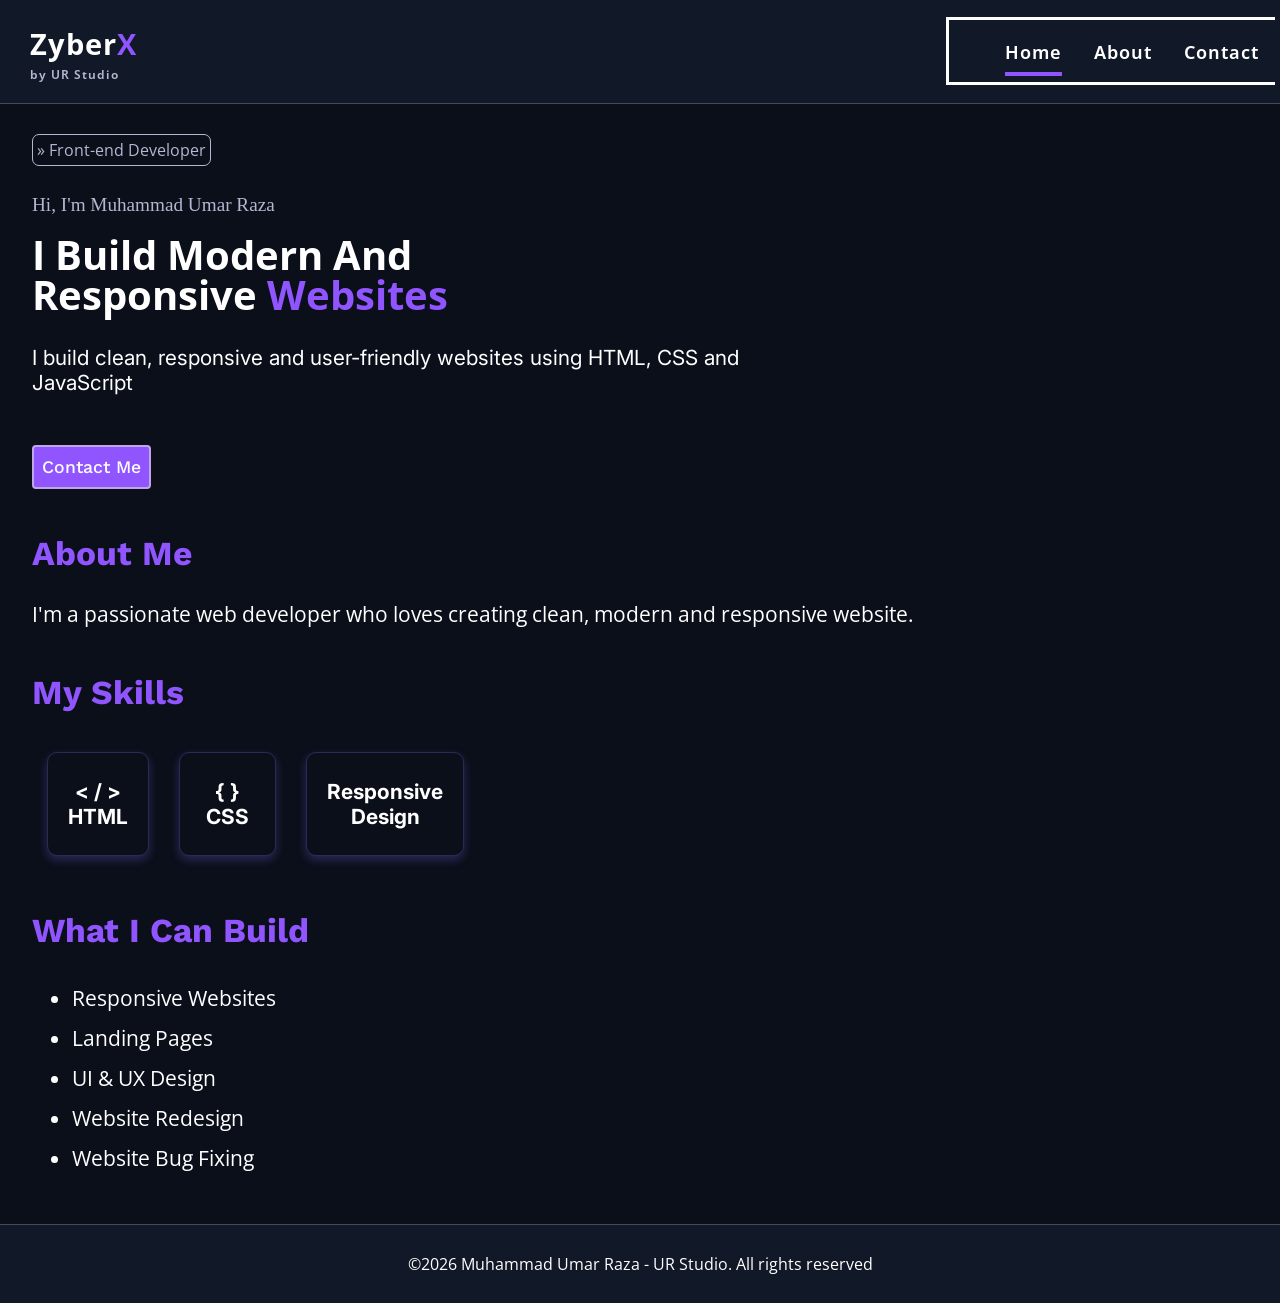
==== commit daa77383: "Revise index.html for content and layout improvements Updated content and structure of the index.htm" ====
--- a/index.html
+++ b/index.html
@@ -22,8 +22,7 @@
     <!-- inter font -->
     <link rel="preconnect" href="https://fonts.googleapis.com">
     <link rel="preconnect" href="https://fonts.gstatic.com" crossorigin>
-    <link
-        href="https://fonts.googleapis.com/css2?family=Inter:ital,opsz,wght@0,14..32,100..900;1,14..32,100..900&display=swap"
+    <link href="https://fonts.googleapis.com/css2?family=Inter:ital,opsz,wght@0,14..32,100..900;1,14..32,100..900&display=swap"
         rel="stylesheet">
     <!-- work sans font -->
     <link rel="preconnect" href="https://fonts.googleapis.com">
@@ -60,9 +59,9 @@
         <p class="frontend">
             &raquo; Front-end Developer
         </p>
-        <p class="myname">Hey! I'm Muhammad Umar Raza</p>
-        <h1 class="mainh1">I build modern <br> web <span class="experiences">experiences</span></h1>
-        <p class="intro">I create responsive, fast and modern website using HTML, CSS and JavaScript</p>
+        <p class="myname">Hi, I'm Muhammad Umar Raza</p>
+        <h1 class="mainh1">I build modern and<br> responsive<span class="experiences"> websites</span></h1>
+        <p class="intro">I build clean, responsive and user-friendly websites using HTML, CSS and JavaScript</p>
 
         <div class="aofcontact"><a href="contact.html" class="contactme">Contact Me</a></div>
         
@@ -76,12 +75,13 @@
 
         </div>
         <div>
-            <h2 class="lastcontent">I Can Make This</h2>
+            <h2 class="lastcontent">What I Can Build</h2>
             <ul>
-                <li class="points">Responsive web design</li>
-                <li class="points">Landing page development</li>
-                <li class="points">UI design</li>
-                <li class="points">Website Fixing</li>
+                <li class="points">Responsive websites</li>
+                <li class="points">Landing pages</li>
+                <li class="points">UI & UX design</li>
+                <li class="points">Website redesign</li>
+                <li class="points">Website bug fixing</li>
             </ul>
         </div>
     </main>
@@ -91,3 +91,14 @@
     <script src="script.js"></script>
 </body>
 </html>
+<!DOCTYPE html>
+<html lang="en">
+<head>
+    <meta charset="UTF-8">
+    <meta name="viewport" content="width=device-width, initial-scale=1.0">
+    <title>Document</title>
+</head>
+<body>
+    
+</body>
+</html>
--- a/style.css
+++ b/style.css
@@ -17,6 +17,10 @@
     flex-direction: column;
     overflow-x: hidden;
 }
+*::selection{
+    color: rgb(0, 0, 0);
+    background-color: rgb(255, 255, 255);
+}
 
 :root {
     --main-color: #ffffff;
@@ -86,6 +90,11 @@
 .navbar .first {
     margin-left: -21px;
 
+}
+.first .brandname{
+    color: var(--about-contact);
+    margin-top: -18px;
+    font-size: 11px;
 }
 
 .navbar .last ul {
@@ -96,13 +105,18 @@
     position: fixed;
     right: -100%;
     top: 10%;
-    background-color: #7647ce;
+    background-color: var(--sec-color);
     transition: all 0.4s ease 0s;
     border-top-left-radius: 10px;
     border-bottom-left-radius: 10px;
-    height: 25vh;
-}
-
+    border: 3px solid var(--main-color);
+    border-right: none;
+    height: 160px;
+}
+
+.navbar .last ul li{
+    margin-bottom: 2vh;
+}
 .navbar .last {
     margin-right: 10px;
     font-size: 16px;
@@ -113,12 +127,12 @@
 }
 
 .hamburger{
-    color: white;
+    color: var(--main-color);
     margin-right: 10px;
     cursor: pointer;
     font-size: 23px;
     user-select: none;
-    
+    -webkit-tap-highlight-color: transparent;
     
 }
 .container {
@@ -126,18 +140,18 @@
 }
 
 .frontend {
-    color: rgb(183, 189, 221);
+    color: var(--about-contact);
     font-family: "Open Sans", sans-serif;
     font-size: 0.8rem;
     margin-top: 22px;
-    border: 1px solid rgb(186, 190, 216);
+    border: 1px solid var(--about-contact);
     display: inline-block;
-    background-color: #0B0F1A;
+    background-color: transparent;
     border-radius: 5px;
     padding: 4px;
 }
 .myname{
-    color: rgb(171, 176, 179);
+    color: var(--about-contact);
     margin-top: 12px;
     font-size: 1rem;
 }
@@ -159,7 +173,7 @@
 }
 
 .contactme {
-    color: black;
+    color: var(--main-color);
     border: 2px solid rgb(191, 166, 231);
     background-color: var(--sec-color);
     text-decoration: none;
@@ -175,13 +189,15 @@
 
 
 .aofcontact a:link {
-    color: black;
+    color: var(--main-color);
     -webkit-tap-highlight-color: transparent;
-    transition: background-color 0.3s ease-in 0s;
+    transition: all 0.3s ease-in 0s;
 }
 
 .aofcontact a:hover {
     background-color: #7647ce;
+    transform: translate(1px);
+    box-shadow: -1px 1px 5px 0 var(--main-color);
 }
 
 .container .intro {
@@ -201,7 +217,7 @@
 
 .skill {
     color: var(--main-color);
-    background-color: #0B0F1A;
+    background-color: transparent;
     margin: 0 10px;
     padding: 16px 10px;
     text-align: center;
@@ -212,7 +228,7 @@
     border-radius: 10px;
     font-family: "Inter", sans-serif;
     box-shadow: 0 4px 10px rgba(116, 104, 228, 0.3);
-
+    flex-shrink: 2;
 
 }
 
@@ -311,7 +327,7 @@
 .about>div {
     color: var(--main-color);
     font-family: "Inter", sans-serif;
-    border: 2px solid white;
+    border: 2px solid var(--main-color);
     margin: 10px 10vw;
     padding: 3vh 10px;
     display: flex;
@@ -397,6 +413,11 @@
     .navbar .first {
         margin-left: -15px;
 
+    }
+
+    .first .brandname{
+    margin-top: -20px;
+    font-size: 12px;
     }
 
     .navbar .last {
@@ -437,7 +458,6 @@
     }
 
     .myname{
-    color: rgb(171, 176, 179);
     margin-top: 12px;
     font-size: 1.1rem;
     }
@@ -569,6 +589,10 @@
         margin-left: -10px;
     }
 
+    .first .brandname{
+    margin-top: -21px;
+    font-size: 12px;
+    }
     .navbar .last {
         margin-right: 5px;
     }
@@ -577,7 +601,6 @@
         padding-left: 2rem;
     }
     .myname{
-    color: rgb(171, 176, 179);
     margin-top: 12px;
     font-size: 1.2rem;
     }
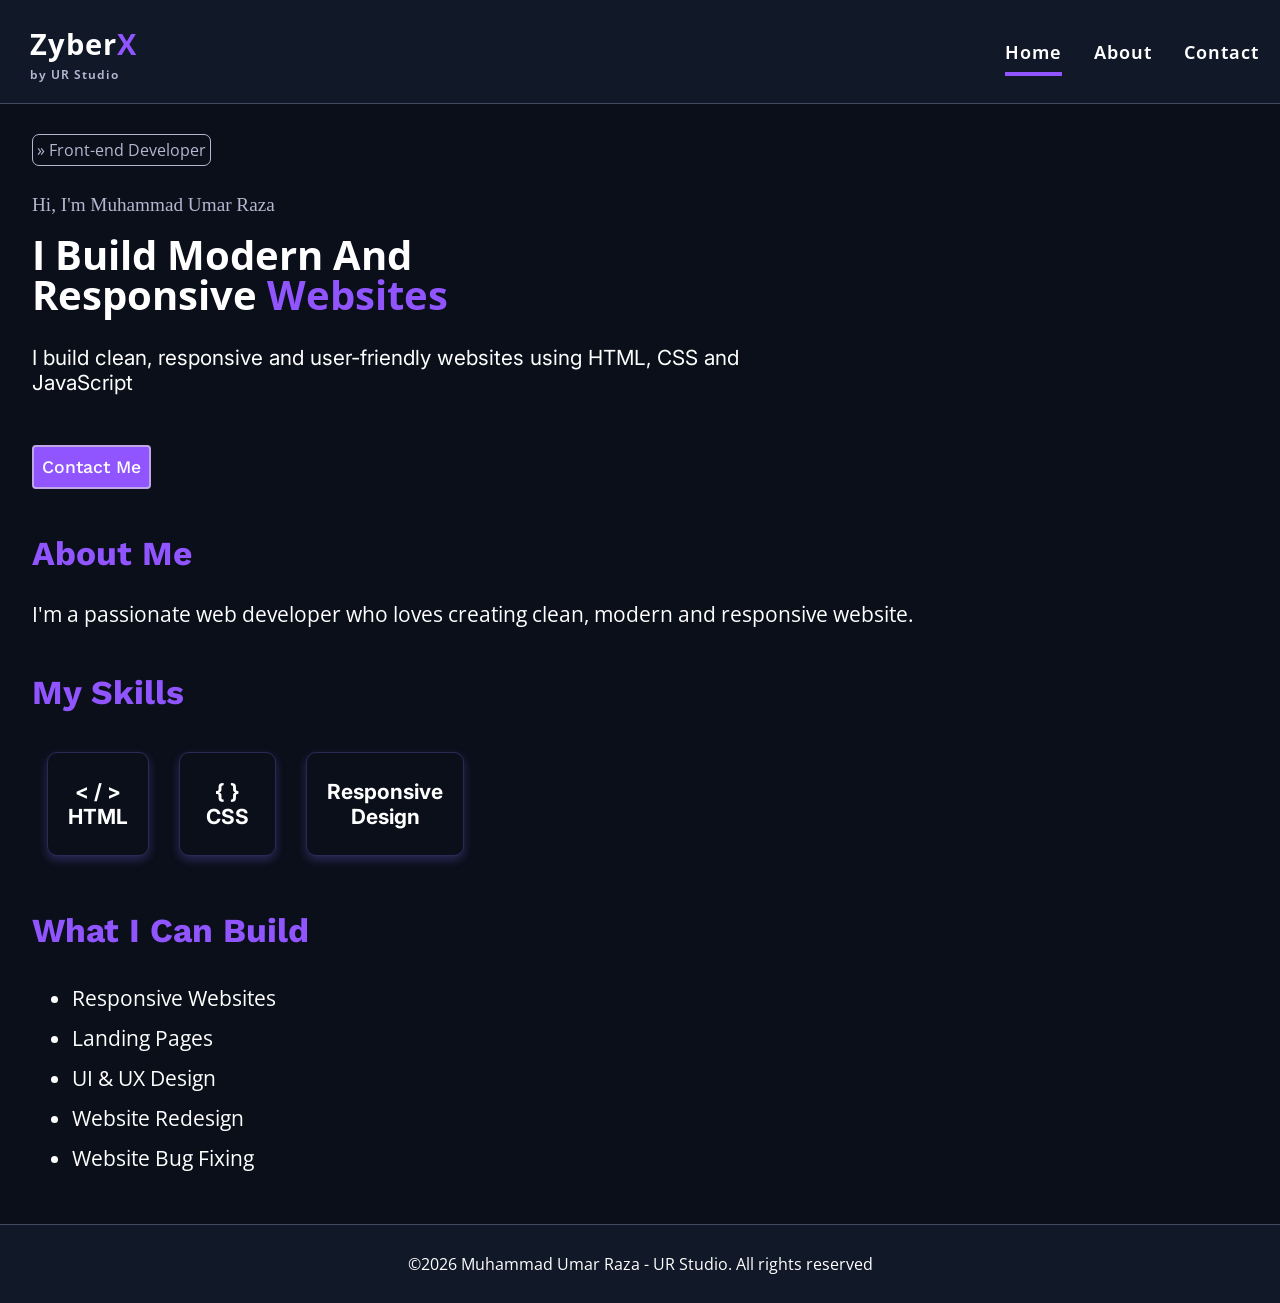
==== commit 198f6fb1: "Remove duplicate HTML structure from index.html Removed duplicate HTML structure and cleaned up the " ====
--- a/index.html
+++ b/index.html
@@ -91,14 +91,3 @@
     <script src="script.js"></script>
 </body>
 </html>
-<!DOCTYPE html>
-<html lang="en">
-<head>
-    <meta charset="UTF-8">
-    <meta name="viewport" content="width=device-width, initial-scale=1.0">
-    <title>Document</title>
-</head>
-<body>
-    
-</body>
-</html>
--- a/style.css
+++ b/style.css
@@ -435,6 +435,7 @@
         border-top-left-radius: 0;
         border-bottom-left-radius: 0;
         height: auto;
+        border: none;
 } 
         
     .last a.activebutton {
